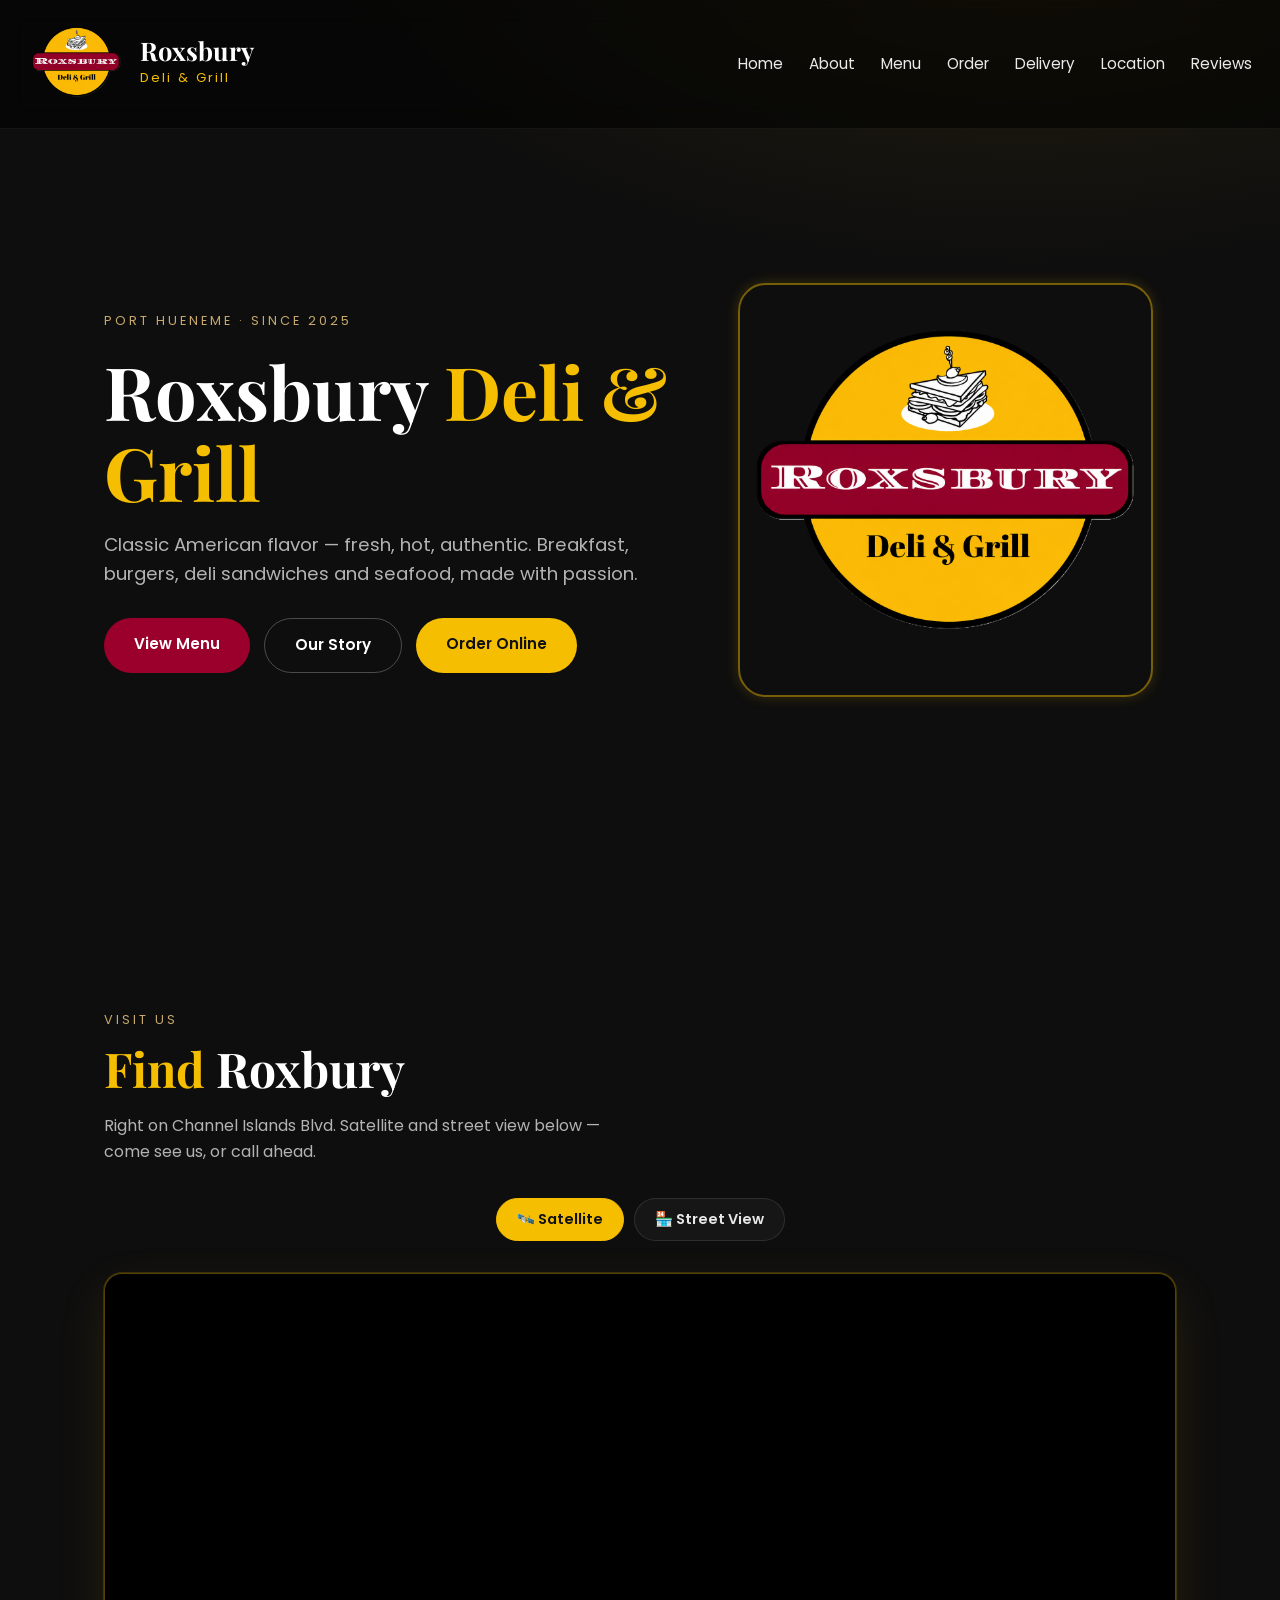
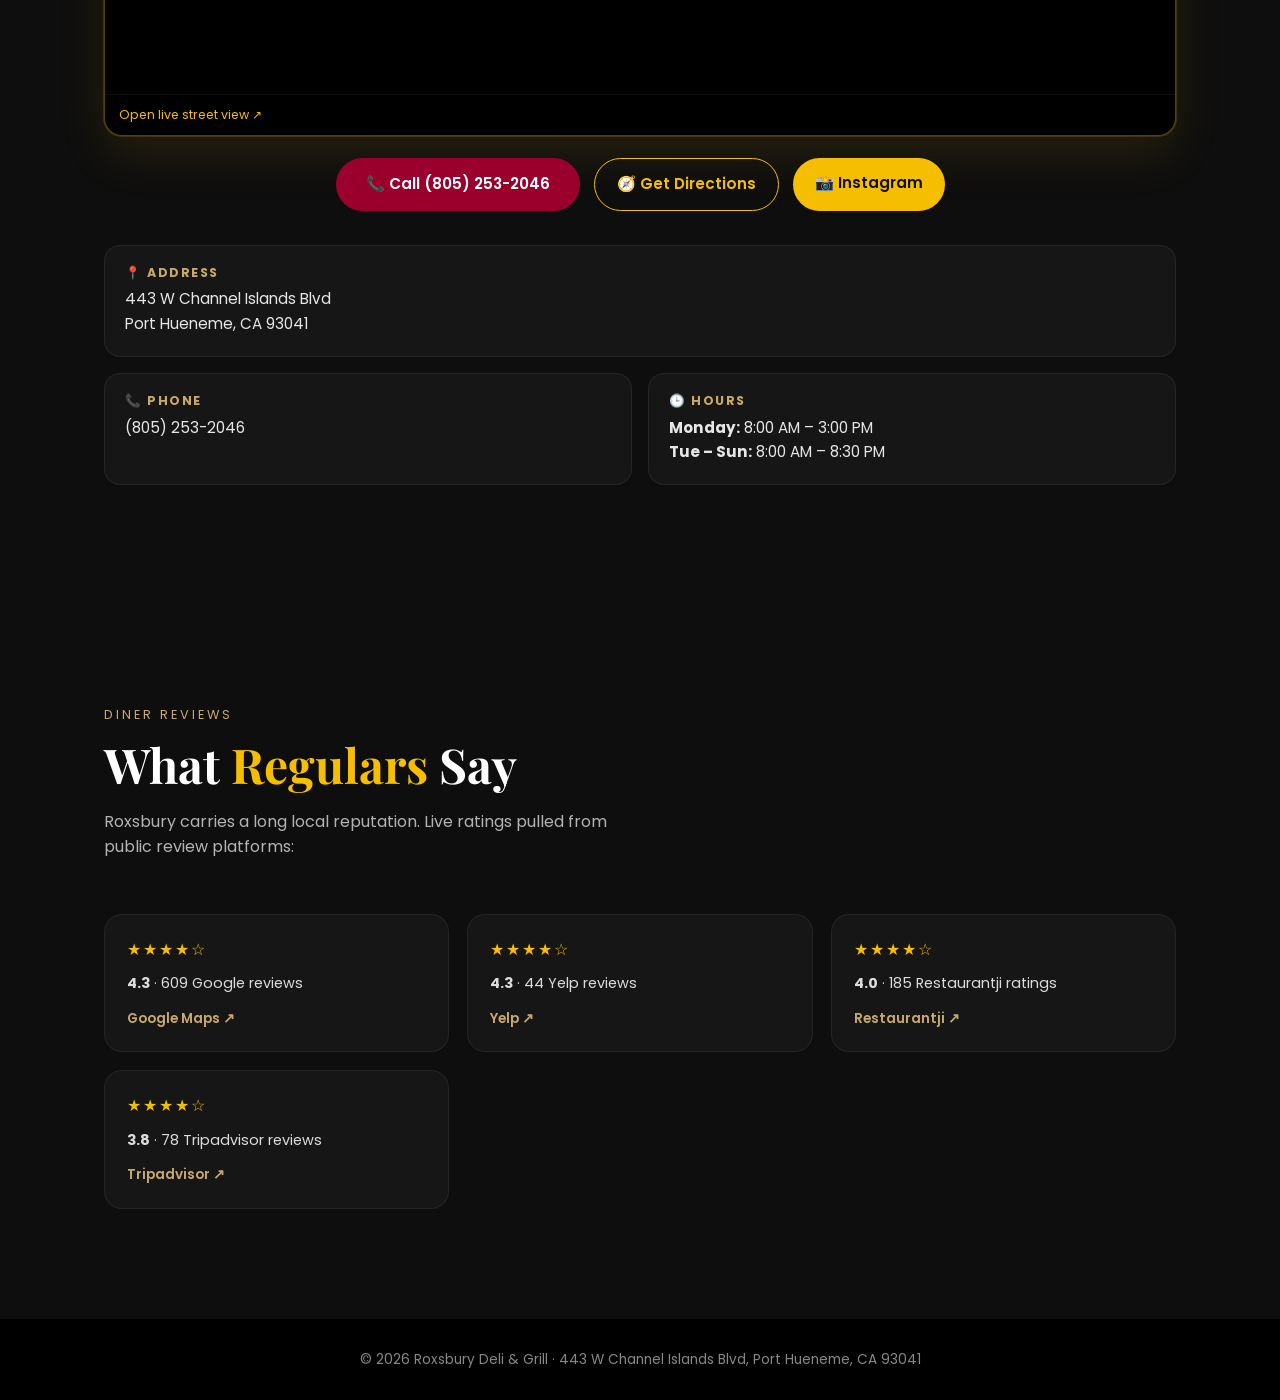
==== index.html @ 3b373cba "Add Delivery page (coming soon) + wire nav across site - delivery.html: coherent to site system (.rc" ====
<!DOCTYPE html>
<html lang="en">
<head>
<meta charset="UTF-8">
<meta name="viewport" content="width=device-width, initial-scale=1.0">
<meta name="format-detection" content="telephone=no">
<title>Roxsbury Deli &amp; Grill</title>
<link href="https://fonts.googleapis.com/css2?family=Playfair+Display:wght@600;700&family=Poppins:wght@300;400;500;600&display=swap" rel="stylesheet">
<link rel="stylesheet" href="assets/style.css">
<link rel="icon" href="assets/logo.png" type="image/png">
<style>
  /* HERO grid + content (page-specific; chrome lives in assets/style.css) */
  /* Home hero h1: brand name white, gold kept only as the .accent detail (About stays fully gold via shared sheet) */
  .topband.hero h1{color:var(--text);} /* brand name white; "Deli & Grill" stays gold via .accent */
  .hero .grid{display:grid;grid-template-columns:1.1fr .9fr;gap:48px;align-items:center;}
  .hero .eyebrow{display:inline-block;font-size:.8rem;letter-spacing:3px;text-transform:uppercase;
    color:var(--gold-soft);margin-bottom:18px;}
  .hero p.lead{margin-bottom:30px;}
  .hero .cta{display:flex;gap:14px;flex-wrap:wrap;}
  .btn{padding:14px 30px;border-radius:40px;font-weight:600;font-size:.95rem;transition:.3s;cursor:pointer;border:0;}
  .btn-primary{background:var(--wine);color:#fff;}
  .btn-primary:hover{background:var(--gold);color:#111;}
  .btn-ghost{background:transparent;color:#fff;border:1px solid rgba(255,255,255,.25);}
  .btn-ghost:hover{border-color:var(--gold);color:var(--gold);}
  .btn-order{background:var(--gold);color:#111;}
  .btn-order:hover{box-shadow:0 10px 26px rgba(245,190,0,.35);}
  .hero .photo{position:relative;display:flex;justify-content:center;align-items:center;min-height:360px;}
  .hero .photo img{width:90%;max-width:420px;height:auto;object-fit:contain;display:block;padding:0;background:transparent;}

  /* SECTION SHELL */
  section.block{padding:110px 0;}
  .sec-title{font-size:clamp(2rem,4vw,3rem);margin-bottom:18px;}

  /* ABOUT */
  #about{background:linear-gradient(180deg,#0e0e0e,#121212);}

  .reviews{display:grid;grid-template-columns:repeat(3,1fr);gap:18px;margin-top:54px;}
  .rcard{background:var(--panel);border:1px solid rgba(255,255,255,.06);border-radius:18px;padding:22px;}
  .rcard .stars{color:var(--gold);letter-spacing:2px;margin-bottom:10px;}
  .rcard p{font-size:.9rem;color:#dcdcdc;margin-bottom:12px;}
  .rcard h4{font-family:'Poppins';font-weight:600;font-size:.85rem;color:var(--gold-soft);}

  /* LOCATION */
  #location{background:#0e0e0e;}
  .maps{display:grid;grid-template-columns:1fr;gap:18px;margin:34px 0;}
  .map-box{border-radius:18px;overflow:hidden;border:1px solid rgba(255,255,255,.08);
    box-shadow:0 18px 44px rgba(0,0,0,.4);background:#000;}
  .map-box.map-hero{border:1px solid rgba(245,190,0,.35);box-shadow:0 0 0 1px rgba(245,190,0,.18),0 18px 50px rgba(245,190,0,.10);}
  .map-box iframe{width:100%;height:340px;border:0;display:block;}
  .map-hero iframe{height:420px;}
  .map-box .cap{font-size:.78rem;color:var(--muted);padding:10px 14px;border-top:1px solid rgba(255,255,255,.06);}
  .map-box .cap a{color:var(--gold);}
  .map-actions{display:flex;gap:14px;flex-wrap:wrap;justify-content:center;margin-top:4px;}
  .btn-dir{font-size:.95rem;font-weight:600;padding:13px 22px;border-radius:999px;
    transition:.22s;text-align:center;}
  .btn-dir{background:transparent;color:var(--gold);border:1px solid var(--gold);}
  .btn-dir:hover{background:rgba(245,190,0,.12);}
  .btn-ig{background:var(--gold);color:#111;border-radius:999px;padding:13px 22px;font-size:.95rem;font-weight:600;transition:.22s;}
  .btn-ig:hover{box-shadow:0 10px 26px rgba(245,190,0,.35);}
  .map-toggle{display:flex;gap:10px;justify-content:center;margin-bottom:14px;}
  .map-tab{font:600 .9rem 'Poppins',sans-serif;padding:10px 20px;border-radius:999px;cursor:pointer;
    background:var(--panel);color:#e8e8e8;border:1px solid rgba(255,255,255,.1);transition:.22s;}
  .map-tab:hover{border-color:var(--gold);color:var(--gold);}
  .map-tab.active{background:var(--gold);color:#111;border-color:var(--gold);}
  .map-box img{width:100%;height:420px;object-fit:cover;display:block;}
  /* HERO LOGO — bob (container) + spin + nav-style box & pulsing glow (blended, no card) */
  .hero .photo{position:relative;perspective:700px;animation:heroFloat 3.4s ease-in-out infinite;}
  @keyframes heroFloat{
    0%,100%{transform:translateY(0);}
    50%    {transform:translateY(-12px);}
  }
  .hero-logo{position:relative;z-index:1;transform-style:preserve-3d;
    border:2px solid rgba(245,190,0,.45);border-radius:28px;
    box-shadow:0 0 14px rgba(245,190,0,.18);
    animation:heroSpin 9s linear infinite, logoPulse 3.2s ease-in-out infinite;}
  @keyframes heroSpin{
    from{transform:rotateY(0deg);}
    to  {transform:rotateY(360deg);}
  }
  .info{display:grid;grid-template-columns:1fr 1fr;gap:16px;margin-top:8px;}
  .info-address{grid-column:1 / -1;}
  .ibox{background:var(--panel);border:1px solid rgba(255,255,255,.07);border-radius:16px;padding:20px;}
  .ibox h3{font-family:'Poppins';font-size:.78rem;letter-spacing:1.5px;text-transform:uppercase;
    color:var(--gold-soft);margin-bottom:8px;}
  .ibox p{color:#e6e6e6;font-size:.95rem;}
  .ibox a{color:var(--text);}  /* phone + Instagram white per brand theme */

  @media(max-width:880px){
    .hero .grid{grid-template-columns:1fr;gap:30px;}
    .hero .photo img{height:320px;}
    .maps,.info,.reviews{grid-template-columns:1fr;}
    section.block{padding:80px 0;}
  }
</style>
</head>
<body>

<!-- NAV -->
<nav class="nav">
  <a class="brand" href="index.html">
    <img src="assets/logo.png" alt="Roxsbury logo">
    <span><b>Roxsbury</b><span>Deli &amp; Grill</span></span>
  </a>
  <button class="nav-toggle" aria-label="Menu" aria-expanded="false">☰</button>
  <div class="links">
    <a href="index.html" class="active">Home</a>
    <a href="about.html">About</a>
    <a href="menu.html">Menu</a>
    <a href="order.html">Order</a>
    <a href="delivery.html">Delivery</a>
    <a href="index.html#location">Location</a>
    <a href="index.html#reviews">Reviews</a>
  </div>
</nav>

<!-- HOME / HERO -->
<section class="topband hero" id="home">
  <div class="wrap grid">
    <div class="reveal">
      <span class="eyebrow">Port Hueneme · Since 2025</span>
      <h1>Roxsbury <span class="accent">Deli &amp; Grill</span></h1>
      <p class="lead">Classic American flavor — fresh, hot, authentic. Breakfast, burgers, deli sandwiches and seafood, made with passion.</p>
      <div class="cta">
        <a class="btn btn-primary" href="menu.html">View Menu</a>
        <a class="btn btn-ghost" href="about.html">Our Story</a>
        <a class="btn btn-order" href="order.html">Order Online</a>
      </div>
    </div>
    <div class="photo reveal">
      <img class="hero-logo" src="assets/logo.png" alt="Roxsbury logo">
    </div>
  </div>
</section>

<!-- LOCATION -->
<section class="block" id="location">
  <div class="wrap">
    <div class="reveal">
      <div class="kicker">Visit Us</div>
      <h2 class="sec-title"><span class="accent">Find</span> Roxbury</h2>
      <p style="color:var(--muted);max-width:54ch;">Right on Channel Islands Blvd. Satellite and street view below — come see us, or call ahead.</p>
    </div>

    <div class="maps reveal">
      <div class="map-toggle">
        <button class="map-tab active" data-view="sat" type="button">🛰️ Satellite</button>
        <button class="map-tab" data-view="st" type="button">🏪 Street View</button>
      </div>
      <div class="map-box map-hero">
        <iframe id="mapFrame" title="Roxsbury location — satellite view"
          src="https://maps.google.com/maps?q=443%20W%20Channel%20Islands%20Blvd%2C%20Port%20Hueneme%2C%20CA%2093041&t=k&z=16&output=embed"
          loading="lazy" referrerpolicy="no-referrer-when-downgrade"></iframe>
        <img id="mapStreet" src="assets/streetview.jpg" alt="Roxbury Deli storefront — Google Street View" style="display:none;">
        <div class="cap"><a href="https://www.google.com/maps/@34.1760181,-119.2098328,3a,66.3y,6.88h,82.27t/data=!3m7!1e1!3m5!1sWSiYmgfp5k72YLhdcM47fA!2e0!6shttps:%2F%2Fstreetviewpixels-pa.googleapis.com%2Fv1%2Fthumbnail%3Fcb_client%3Dmaps_sv.tactile%26w%3D900%26h%3D600%26pitch%3D7.729092247313957%26panoid%3DWSiYmgfp5k72YLhdcM47fA%26yaw%3D6.88351299287328!7i16384!8i8192?entry=ttu&g_ep=EgoyMDI2MDcxNS4wIKXMDSoASAFQAw%3D%3D" target="_blank" rel="noopener">Open live street view ↗</a></div>
      </div>
      <div class="map-actions">
        <a class="btn btn-primary" href="tel:+18052532046">📞 Call (805) 253-2046</a>
        <a class="btn-dir" href="https://www.google.com/maps/dir/?api=1&destination=443+W+Channel+Islands+Blvd+Port+Hueneme+CA+93041" target="_blank" rel="noopener">🧭 Get Directions</a>
        <a class="btn-ig" href="https://www.instagram.com/roxsburydeli_/" target="_blank" rel="noopener">📸 Instagram</a>
      </div>
    </div>

    <div class="info reveal">
      <div class="ibox info-address">
        <h3>📍 Address</h3>
        <p>443 W Channel Islands Blvd<br>Port Hueneme, CA 93041</p>
      </div>
      <div class="ibox">
        <h3>📞 Phone</h3>
        <p>(805) 253-2046</p>
      </div>
      <div class="ibox">
        <h3>🕒 Hours</h3>
        <p><strong>Monday:</strong> 8:00 AM – 3:00 PM<br>
           <strong>Tue – Sun:</strong> 8:00 AM – 8:30 PM</p>
      </div>
    </div>
  </div>
</section>

<!-- REVIEWS (real public ratings — no invented quotes) -->
<section class="block" id="reviews">
  <div class="wrap reveal">
    <div class="kicker">Diner Reviews</div>
    <h2 class="sec-title">What <span class="accent">Regulars</span> Say</h2>
    <p style="color:var(--muted);max-width:54ch;margin-bottom:8px;">Roxsbury carries a long local reputation. Live ratings pulled from public review platforms:</p>
    <div class="reviews">
      <div class="rcard">
        <div class="stars">★★★★☆</div>
        <p><b>4.3</b> · 609 Google reviews</p>
        <h4><a href="https://share.google/xwkmklz6P82yNXEMx" target="_blank" rel="noopener">Google Maps ↗</a></h4>
      </div>
      <div class="rcard">
        <div class="stars">★★★★☆</div>
        <p><b>4.3</b> · 44 Yelp reviews</p>
        <h4><a href="https://www.yelp.com/biz/roxsbury-deli-port-hueneme-3" target="_blank" rel="noopener">Yelp ↗</a></h4>
      </div>
      <div class="rcard">
        <div class="stars">★★★★☆</div>
        <p><b>4.0</b> · 185 Restaurantji ratings</p>
        <h4><a href="https://www.restaurantji.com/ca/port-hueneme/roxsbury-deli-and-grill-/" target="_blank" rel="noopener">Restaurantji ↗</a></h4>
      </div>
      <div class="rcard">
        <div class="stars">★★★★☆</div>
        <p><b>3.8</b> · 78 Tripadvisor reviews</p>
        <h4><a href="https://www.tripadvisor.com/Restaurant_Review-g32915-d540392-Reviews-Roxsbury_Deli_Grill-Port_Hueneme_California.html" target="_blank" rel="noopener">Tripadvisor ↗</a></h4>
      </div>
    </div>
  </div>
</section>

<footer>© 2026 Roxsbury Deli &amp; Grill · 443 W Channel Islands Blvd, Port Hueneme, CA 93041</footer>

<script>
  // Scroll reveal (with safety net: reveal all after 1.2s regardless)
  const io = new IntersectionObserver((entries)=>{
    entries.forEach(e=>{ if(e.isIntersecting) e.target.classList.add('in'); });
  },{threshold:.15});
  document.querySelectorAll('.reveal').forEach(el=>io.observe(el));
  setTimeout(()=>document.querySelectorAll('.reveal').forEach(el=>el.classList.add('in')), 1200);

  // Active nav link on scroll
  const sections = ['home','about','location','reviews'].map(id=>document.getElementById(id));
  const navLinks = document.querySelectorAll('.nav .links a:not([href="menu.html"])');
  window.addEventListener('scroll',()=>{
    let cur='home';
    sections.forEach(s=>{ if(s && s.getBoundingClientRect().top <= 120) cur=s.id; });
    navLinks.forEach(a=>a.classList.toggle('active', a.getAttribute('href')==='#'+cur));
  });

  // Mobile hamburger
  const navToggle = document.querySelector('.nav-toggle');
  const navMenu = document.querySelector('.nav .links');
  if (navToggle && navMenu){
    navToggle.addEventListener('click', () => {
      const open = navMenu.classList.toggle('open');
      navToggle.setAttribute('aria-expanded', open ? 'true' : 'false');
    });
    navMenu.querySelectorAll('a').forEach(a => a.addEventListener('click', () => {
      navMenu.classList.remove('open');
      navToggle.setAttribute('aria-expanded', 'false');
    }));
  }

  // Location map toggle: satellite embed <-> self-hosted street view
  const mapTabs = document.querySelectorAll('.map-tab');
  const mapFrame = document.getElementById('mapFrame');
  const mapStreet = document.getElementById('mapStreet');
  mapTabs.forEach(t => t.addEventListener('click', () => {
    const sat = t.dataset.view === 'sat';
    mapTabs.forEach(x => x.classList.toggle('active', x === t));
    mapFrame.style.display = sat ? 'block' : 'none';
    mapStreet.style.display = sat ? 'none' : 'block';
  }));
</script>
<script src="assets/protect.js"></script>
</body>
</html>
---- assets/style.css ----
:root{
  --bg:#0e0e0e; --panel:#161616; --panel-2:#1d1d1d;
  --gold:#F5BE00; --gold-soft:#c8a96b; --wine:#9B002D;
  --text:#ffffff; --muted:#b3b3b3;
  --nav-h:140px; /* fixed nav height (~129px) + breathing room; single source of truth for all offsets */
}
*{margin:0;padding:0;box-sizing:border-box;}
html{scroll-behavior:smooth;scroll-padding-top:var(--nav-h);}
body{font-family:'Poppins',sans-serif;background:var(--bg);color:var(--text);line-height:1.6;overflow-x:hidden;}
h1,h2,h3{font-family:'Playfair Display',serif;line-height:1.1;}
a{color:inherit;text-decoration:none;}
.wrap{max-width:1120px;margin:0 auto;padding:0 24px;}
.accent{color:var(--gold);}
.kicker{font-size:.8rem;letter-spacing:3px;text-transform:uppercase;color:var(--gold-soft);margin-bottom:12px;}

/* NAV — identical on every page */
.nav{position:fixed;top:0;left:0;width:100%;z-index:1000;display:flex;justify-content:space-between;
  align-items:center;padding:16px 28px;background:rgba(0,0,0,.55);-webkit-backdrop-filter:blur(12px);backdrop-filter:blur(12px);
  border-bottom:1px solid rgba(255,255,255,.06);}
.nav .brand{display:flex;align-items:center;gap:16px;}
.nav .brand img{width:96px;height:96px;border-radius:14px;object-fit:cover;}
/* LOGO — idle gold pulse-glow (nav only; restored per your call) */
@keyframes logoPulse{
  0%,100%{box-shadow:0 0 0 0 rgba(245,190,0,0),0 0 14px rgba(245,190,0,.18);}
  50%    {box-shadow:0 0 0 4px rgba(245,190,0,.10),0 0 26px rgba(245,190,0,.38);}
}
.nav .brand img{animation:logoPulse 3.2s ease-in-out infinite;}
.nav .brand b{font-family:'Playfair Display',serif;font-size:1.6rem;display:block;line-height:1;color:var(--text);}
.nav .brand span span{font-size:.82rem;letter-spacing:2px;color:var(--gold);}
.nav .links{display:flex;gap:26px;}
.nav .links a{font-size:.95rem;color:#eaeaea;transition:.25s;position:relative;}
.nav .links a:hover,.nav .links a.active{color:var(--gold);}
.nav .links a::after{content:"";position:absolute;left:0;bottom:-6px;height:2px;width:0;background:var(--gold);transition:.25s;}
.nav .links a.active::after,.nav .links a:hover::after{width:100%;}
.nav-toggle{display:none;}

/* touch fix: kill draggable ghost, tap flash, iOS auto-number-link, sticky hover */
.btn,.btn-primary,.btn-order,.btn-dir,.btn-ig,.nav .links a,.nav-toggle,a,img{
  -webkit-user-drag:none; user-drag:none;
  -webkit-tap-highlight-color:transparent;
  -webkit-touch-callout:none; user-select:none;
  touch-action:manipulation;
}
[x-apple-data-detectors]{color:inherit!important;text-decoration:none!important;}
@media (hover:hover){
  .btn-primary:hover,.btn-order:hover,.btn-dir:hover,.btn-ig:hover{
    transform:translateY(-2px);
  }
}

/* TOP BAND — shared so Home & About tops match exactly */
.topband{min-height:100vh;display:flex;align-items:center;padding:var(--nav-h) 0 60px;
  background:radial-gradient(1200px 600px at 80% -10%,rgba(245,190,0,.10),transparent 60%);}
.topband.centered{justify-content:center;text-align:center;}
.topband h1{font-size:clamp(2.6rem,6vw,4.6rem);margin-bottom:18px;color:var(--gold);}
.topband .lead{color:var(--muted);font-size:1.15rem;max-width:54ch;margin:0 auto;}

/* REVEAL — single shared definition (replaces per-page duplicates) */
.reveal{opacity:0;transform:translateY(30px);transition:.8s ease;}
.reveal.in{opacity:1;transform:none;}

footer{text-align:center;padding:30px;background:#000;color:#888;font-size:.85rem;}

@media(max-width:880px){
  :root{--nav-h:96px;}             /* mobile nav single row now (pills removed) */
  .topband{min-height:auto;}
  .wrap{max-width:100%;}
  .nav{padding:10px 18px;}
  .nav .brand img{width:64px;height:64px;}

  /* hamburger nav — links collapse into a dropdown, no overflow */
  .nav-toggle{display:block;background:none;border:0;padding:0;margin:0;color:var(--gold);
    font-size:1.9rem;line-height:1;cursor:pointer;}
  .nav .links{position:absolute;top:100%;left:0;right:0;flex-direction:column;gap:0;
    background:rgba(0,0,0,.94);-webkit-backdrop-filter:blur(12px);backdrop-filter:blur(12px);
    max-height:0;overflow:hidden;transition:max-height .3s ease;padding:0 28px;}
  .nav .links.open{max-height:340px;padding:14px 28px 20px;}
  .nav .links a{width:100%;padding:13px 0;border-bottom:1px solid rgba(255,255,255,.07);}
  .nav .links a::after{display:none;}  /* no underline in dropdown */

  .nav{flex-wrap:wrap;}
  .nav-toggle{margin-left:auto;}
}
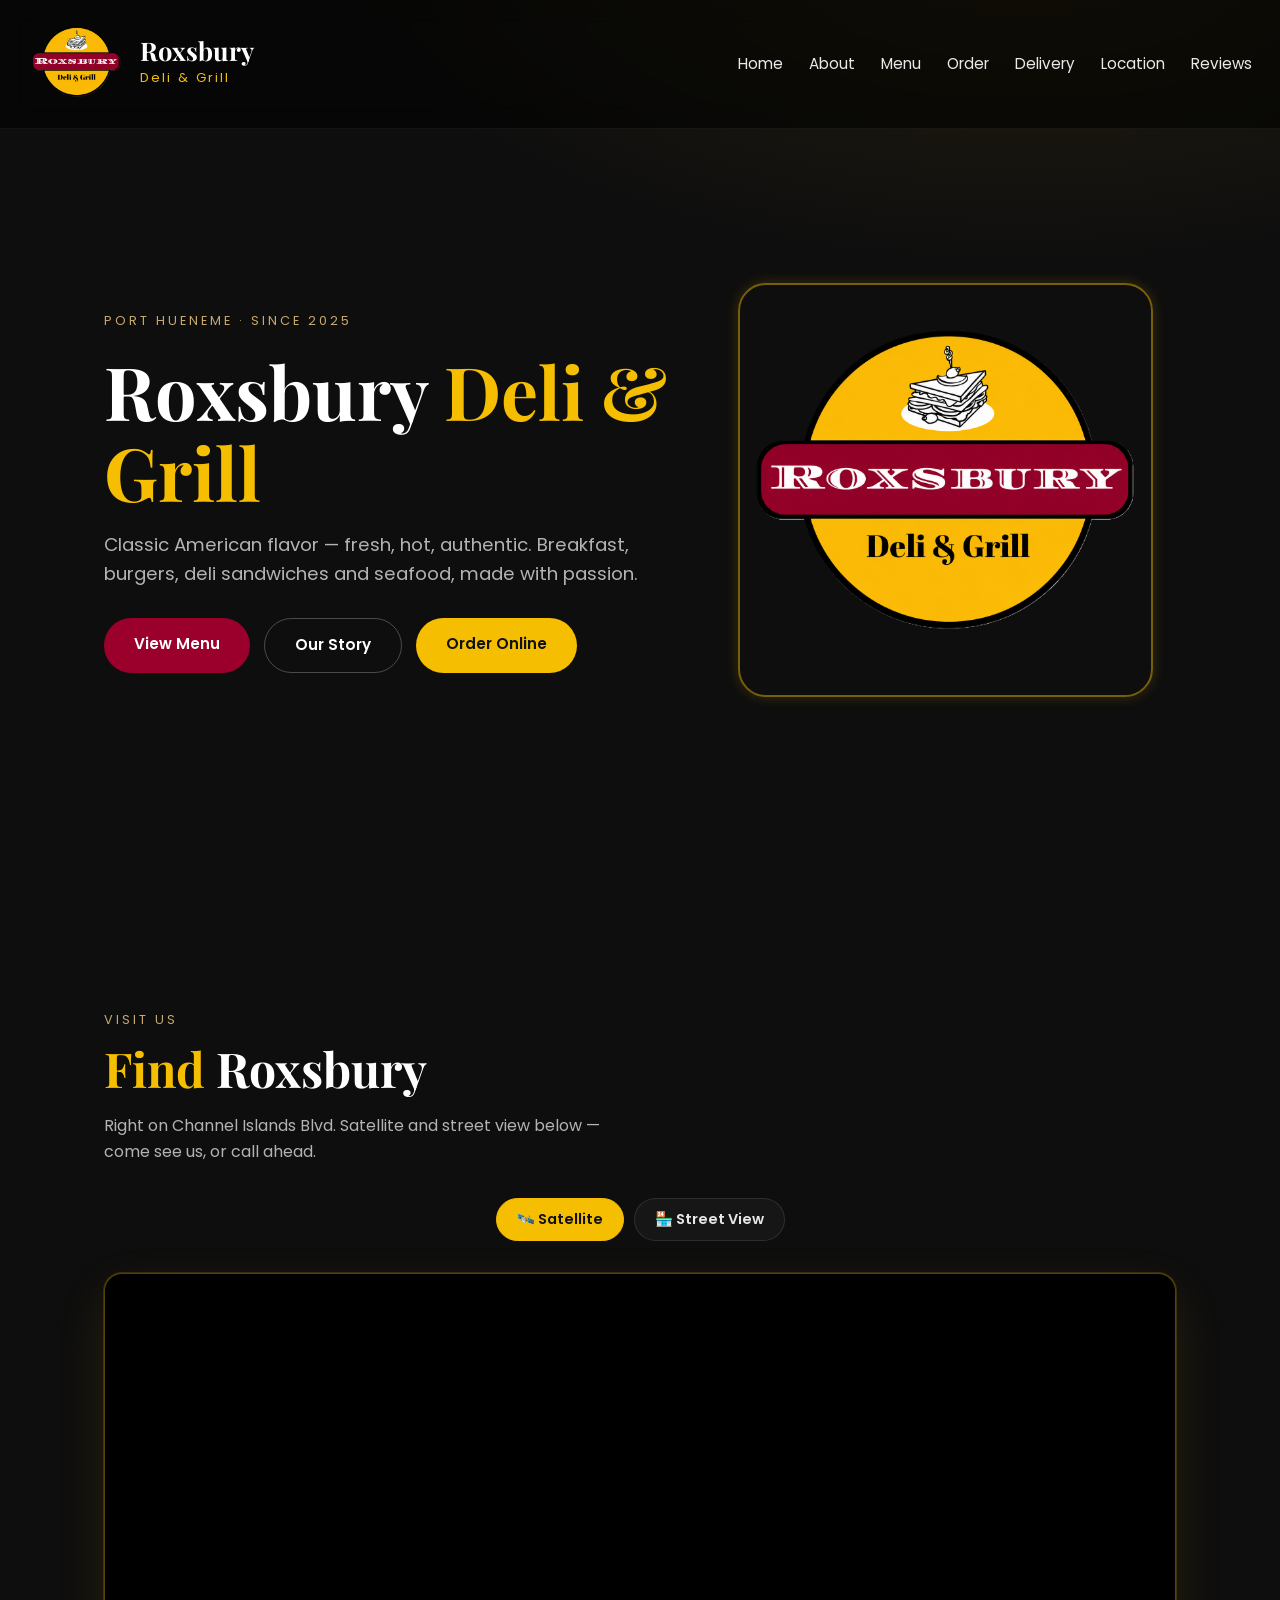
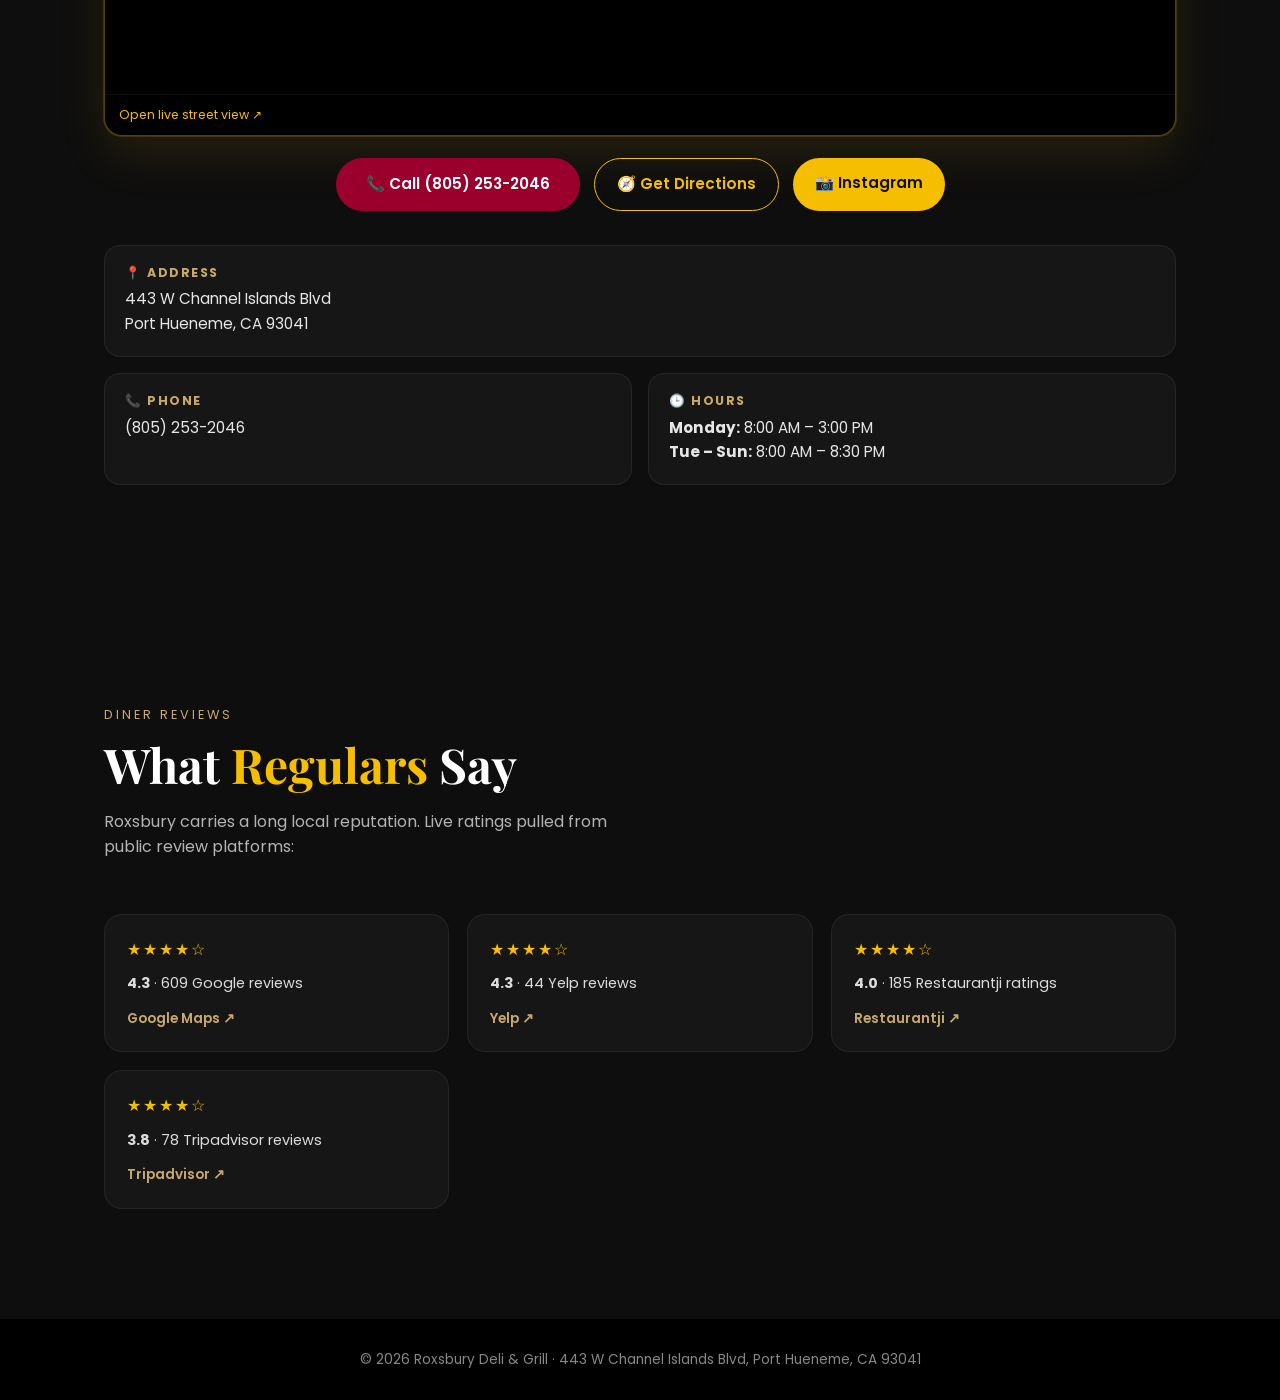
==== commit 4a9b7d78: "Fix 'Roxbury' typos (->Roxsbury) in index.html + hamburger scroll (max-height:80vh, overflow-y:auto)" ====
--- a/index.html
+++ b/index.html
@@ -137,7 +137,7 @@
   <div class="wrap">
     <div class="reveal">
       <div class="kicker">Visit Us</div>
-      <h2 class="sec-title"><span class="accent">Find</span> Roxbury</h2>
+      <h2 class="sec-title"><span class="accent">Find</span> Roxsbury</h2>
       <p style="color:var(--muted);max-width:54ch;">Right on Channel Islands Blvd. Satellite and street view below — come see us, or call ahead.</p>
     </div>
 
@@ -150,7 +150,7 @@
         <iframe id="mapFrame" title="Roxsbury location — satellite view"
           src="https://maps.google.com/maps?q=443%20W%20Channel%20Islands%20Blvd%2C%20Port%20Hueneme%2C%20CA%2093041&t=k&z=16&output=embed"
           loading="lazy" referrerpolicy="no-referrer-when-downgrade"></iframe>
-        <img id="mapStreet" src="assets/streetview.jpg" alt="Roxbury Deli storefront — Google Street View" style="display:none;">
+        <img id="mapStreet" src="assets/streetview.jpg" alt="Roxsbury Deli storefront — Google Street View" style="display:none;">
         <div class="cap"><a href="https://www.google.com/maps/@34.1760181,-119.2098328,3a,66.3y,6.88h,82.27t/data=!3m7!1e1!3m5!1sWSiYmgfp5k72YLhdcM47fA!2e0!6shttps:%2F%2Fstreetviewpixels-pa.googleapis.com%2Fv1%2Fthumbnail%3Fcb_client%3Dmaps_sv.tactile%26w%3D900%26h%3D600%26pitch%3D7.729092247313957%26panoid%3DWSiYmgfp5k72YLhdcM47fA%26yaw%3D6.88351299287328!7i16384!8i8192?entry=ttu&g_ep=EgoyMDI2MDcxNS4wIKXMDSoASAFQAw%3D%3D" target="_blank" rel="noopener">Open live street view ↗</a></div>
       </div>
       <div class="map-actions">
--- a/assets/style.css
+++ b/assets/style.css
@@ -74,7 +74,7 @@
   .nav .links{position:absolute;top:100%;left:0;right:0;flex-direction:column;gap:0;
     background:rgba(0,0,0,.94);-webkit-backdrop-filter:blur(12px);backdrop-filter:blur(12px);
     max-height:0;overflow:hidden;transition:max-height .3s ease;padding:0 28px;}
-  .nav .links.open{max-height:340px;padding:14px 28px 20px;}
+  .nav .links.open{max-height:80vh;overflow-y:auto;padding:14px 28px 20px;}
   .nav .links a{width:100%;padding:13px 0;border-bottom:1px solid rgba(255,255,255,.07);}
   .nav .links a::after{display:none;}  /* no underline in dropdown */
 
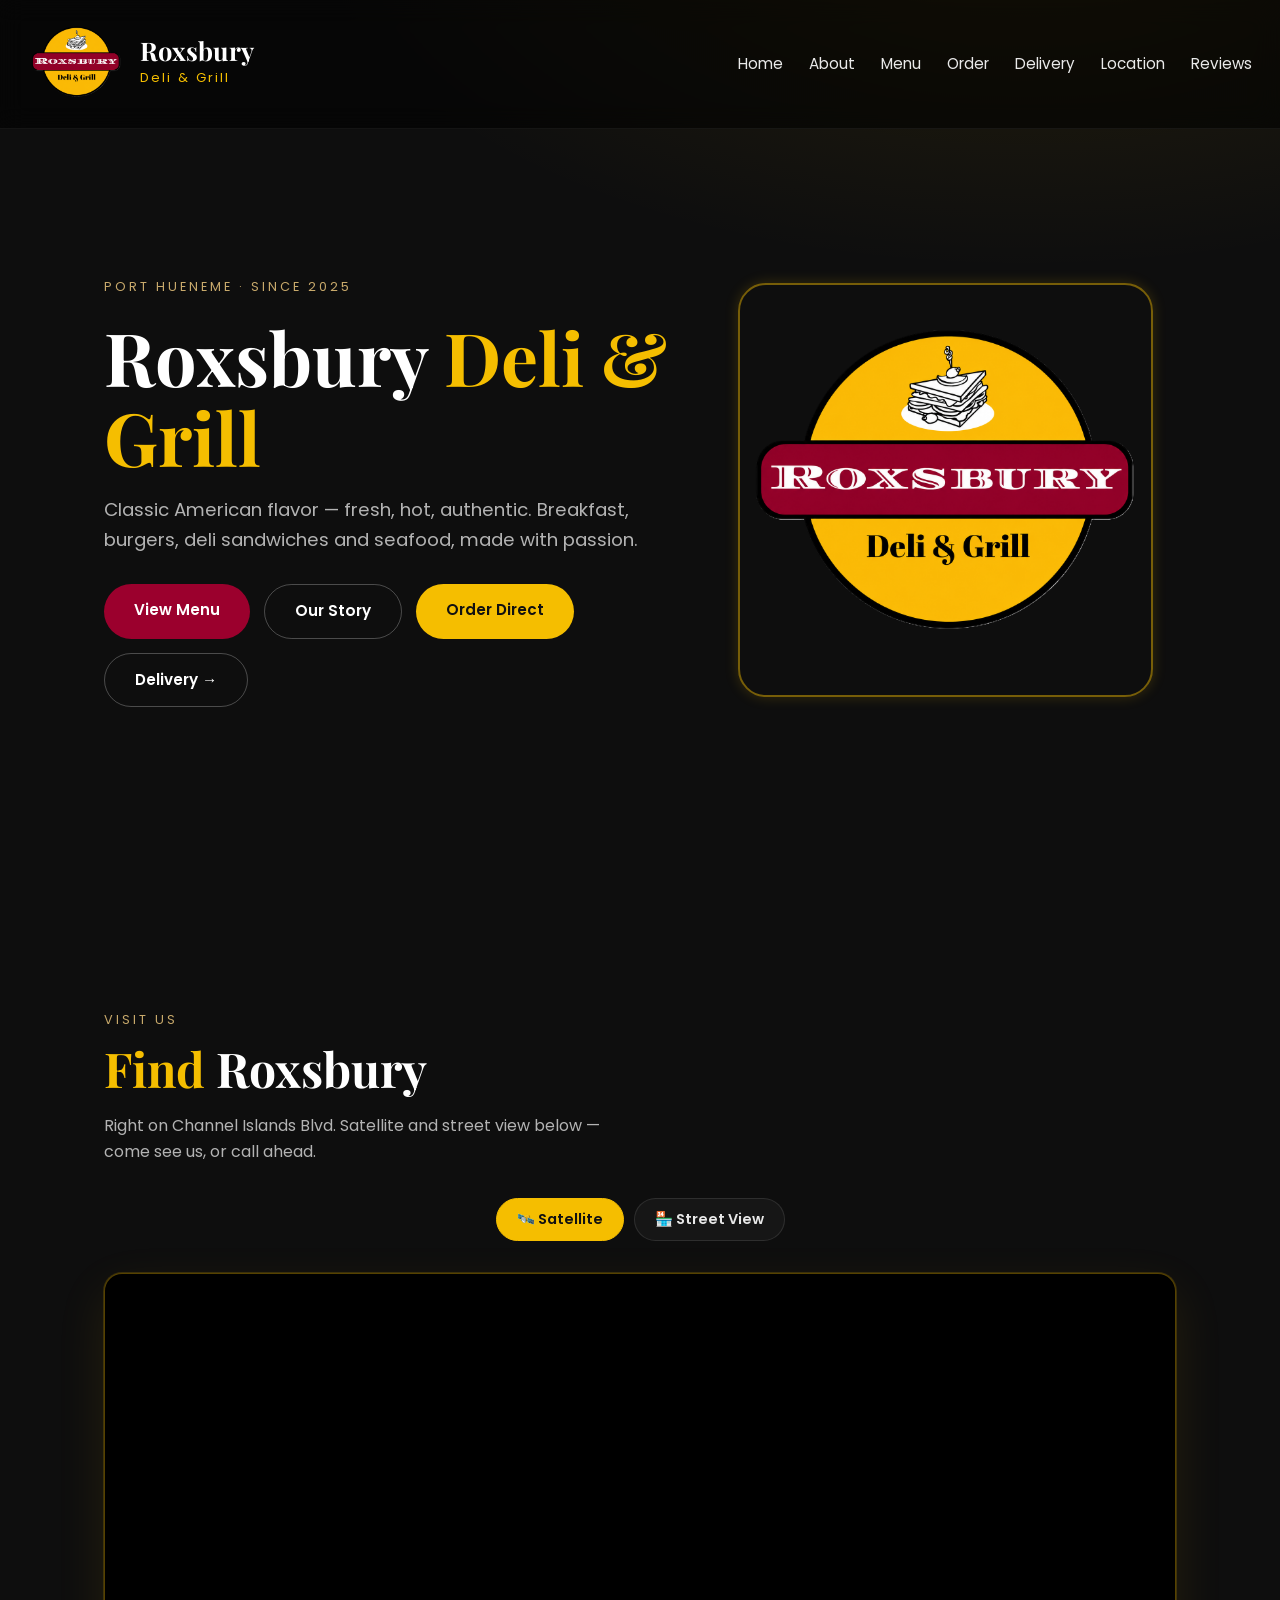
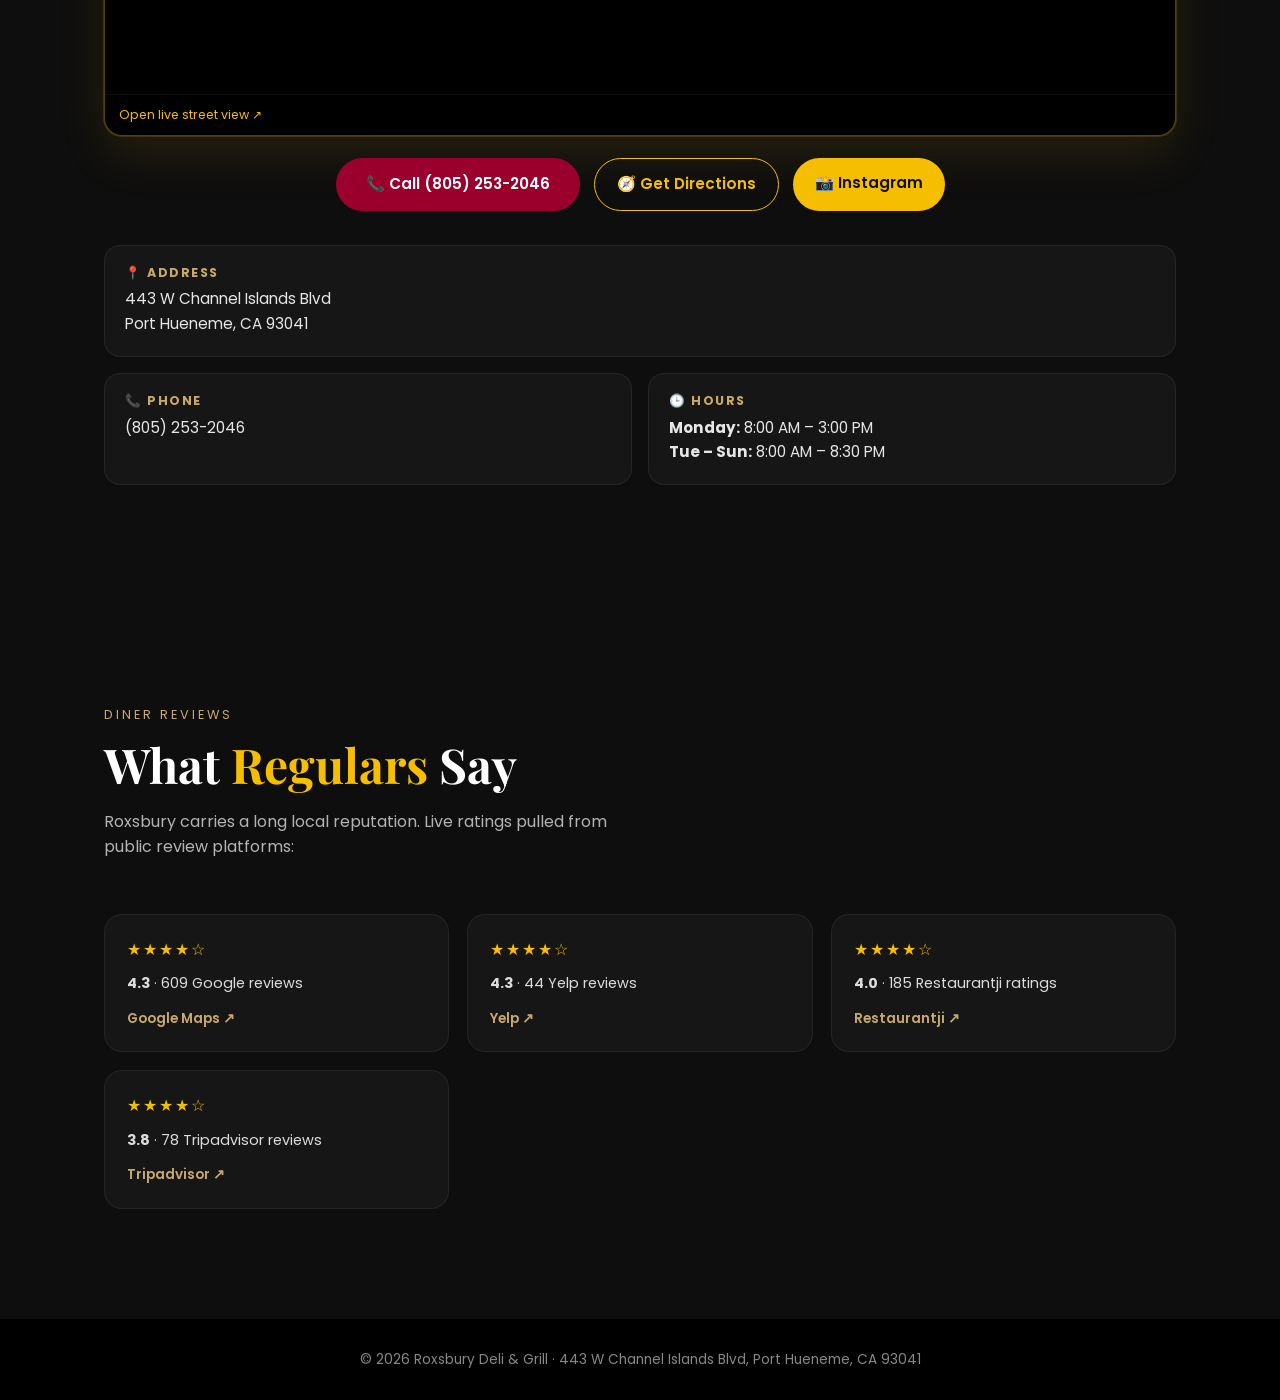
==== commit c75a4b5d: "Home hero: rename 'Order Online'->'Order Direct', add 'Delivery →' button to delivery.html" ====
--- a/index.html
+++ b/index.html
@@ -123,7 +123,8 @@
       <div class="cta">
         <a class="btn btn-primary" href="menu.html">View Menu</a>
         <a class="btn btn-ghost" href="about.html">Our Story</a>
-        <a class="btn btn-order" href="order.html">Order Online</a>
+        <a class="btn btn-order" href="order.html">Order Direct</a>
+        <a class="btn btn-ghost" href="delivery.html">Delivery →</a>
       </div>
     </div>
     <div class="photo reveal">
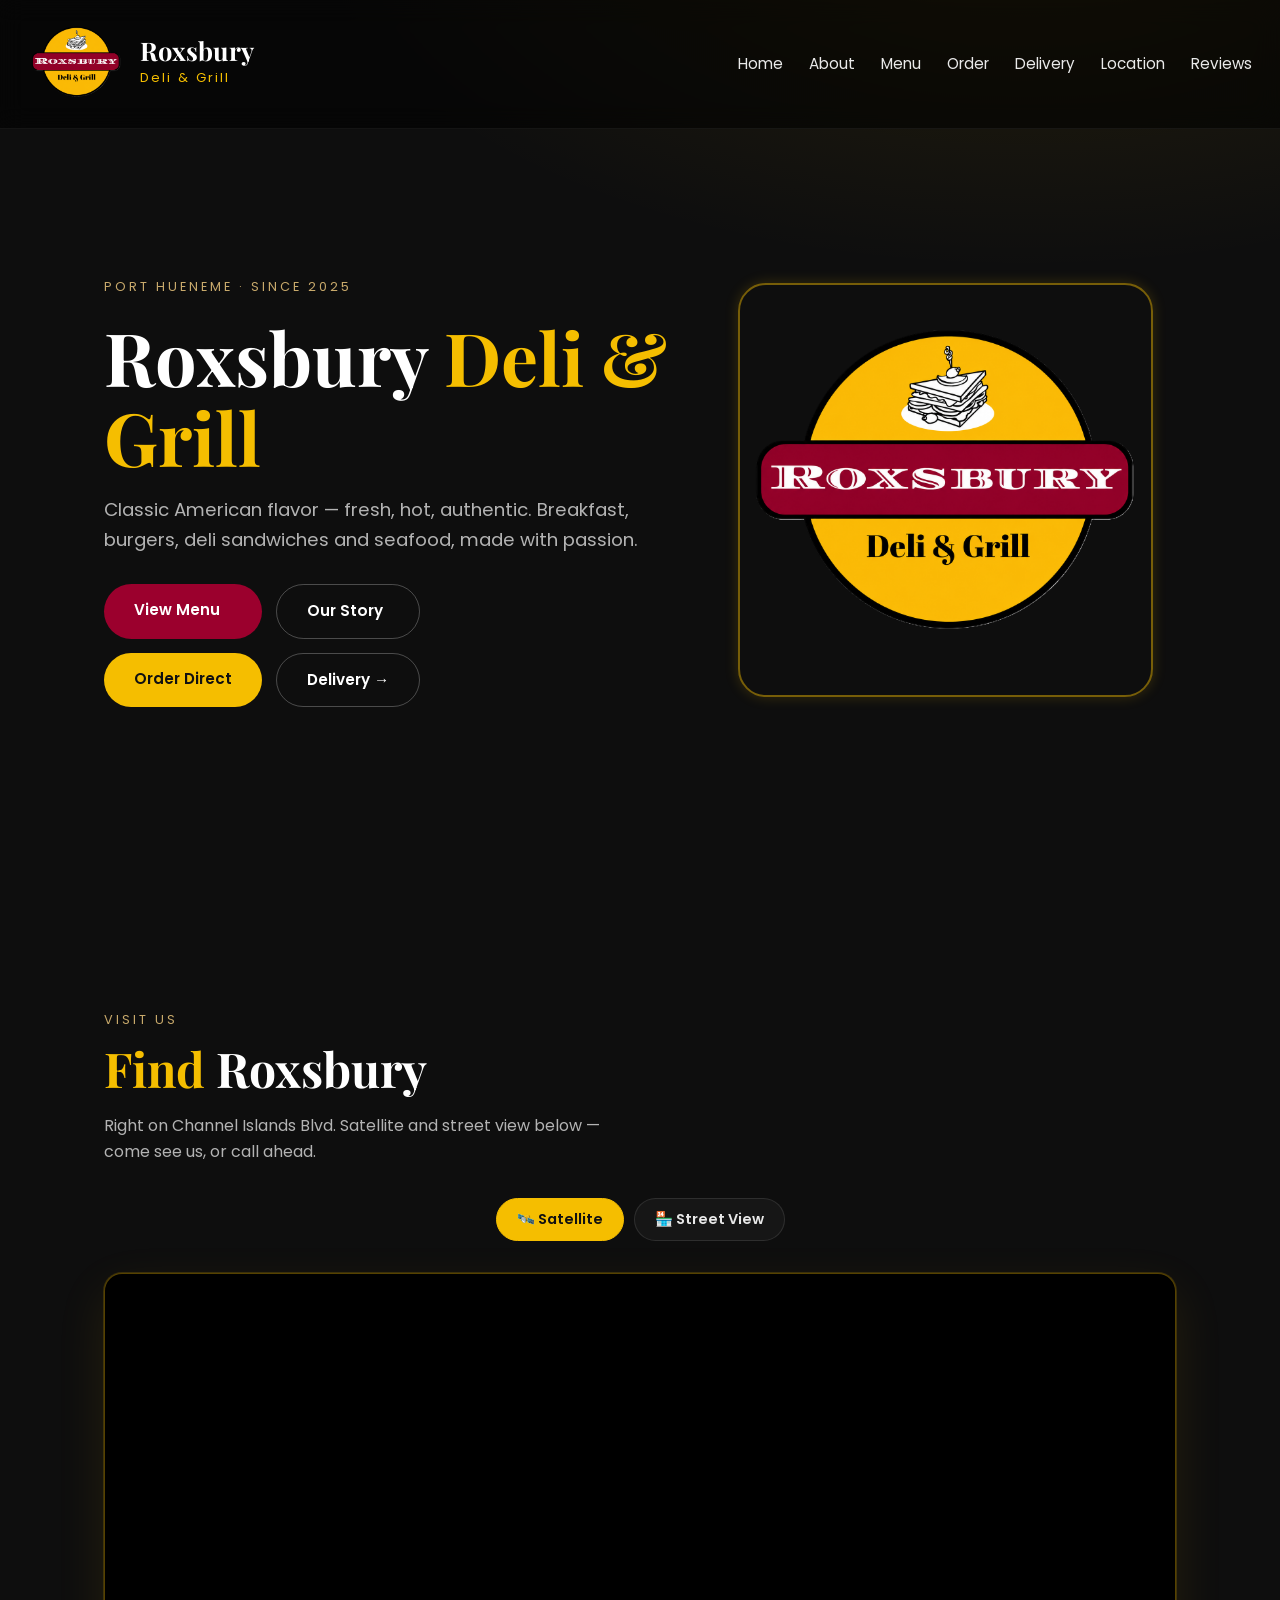
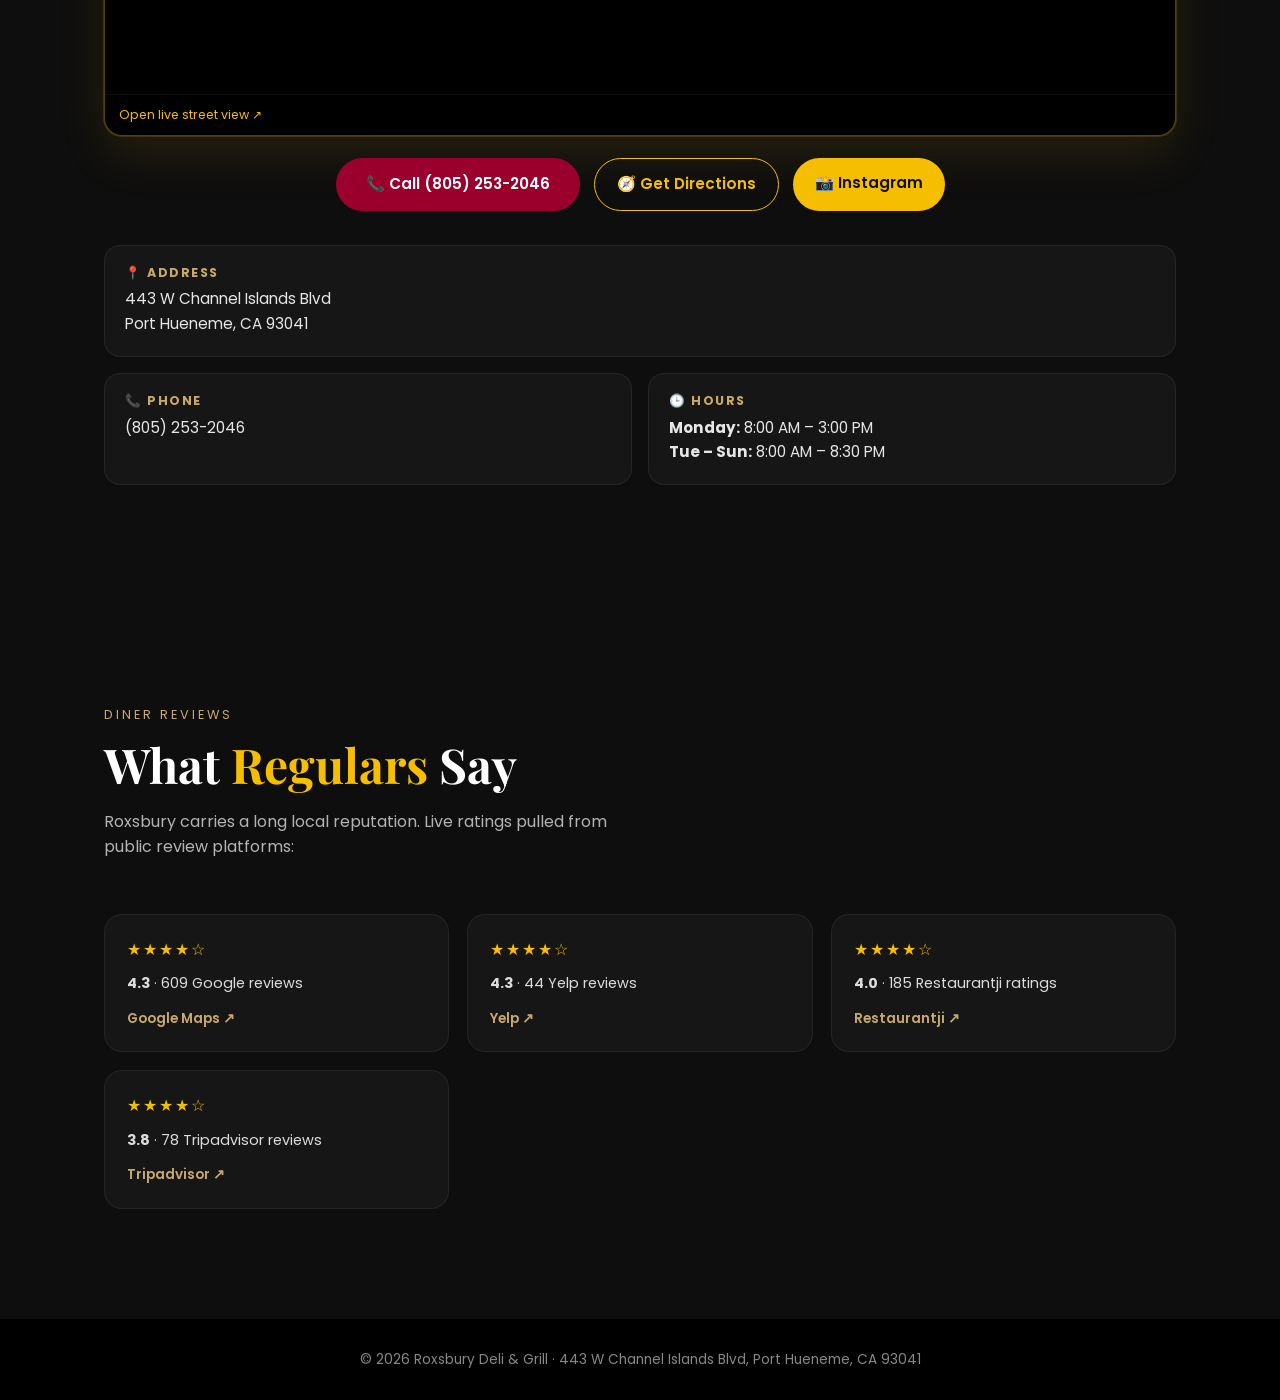
==== commit 5c2e17ce: "Fix home hero CTA: 2x2 grid on desktop (was 3+1 flex-wrap override in page <style>)" ====
--- a/index.html
+++ b/index.html
@@ -16,7 +16,7 @@
   .hero .eyebrow{display:inline-block;font-size:.8rem;letter-spacing:3px;text-transform:uppercase;
     color:var(--gold-soft);margin-bottom:18px;}
   .hero p.lead{margin-bottom:30px;}
-  .hero .cta{display:flex;gap:14px;flex-wrap:wrap;}
+  .hero .cta{display:grid;grid-template-columns:repeat(2,max-content);gap:14px;justify-content:start;}
   .btn{padding:14px 30px;border-radius:40px;font-weight:600;font-size:.95rem;transition:.3s;cursor:pointer;border:0;}
   .btn-primary{background:var(--wine);color:#fff;}
   .btn-primary:hover{background:var(--gold);color:#111;}
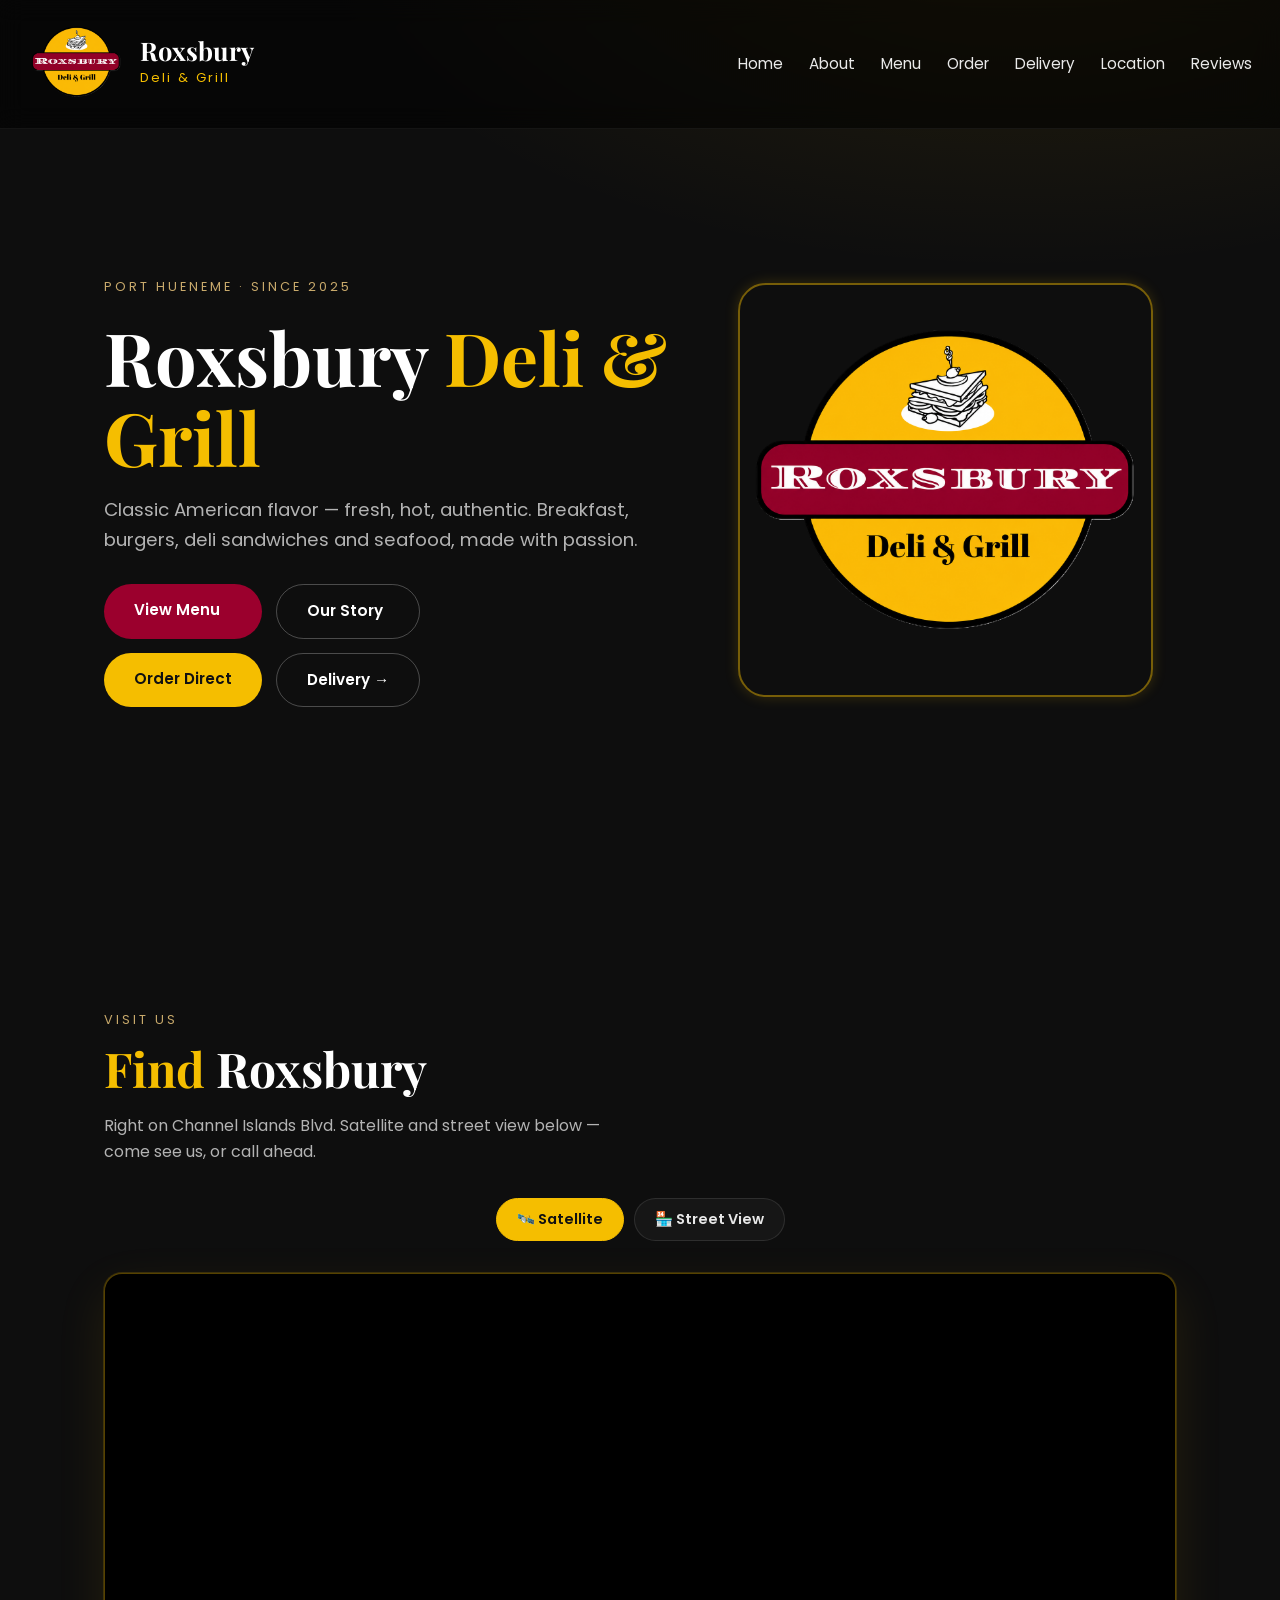
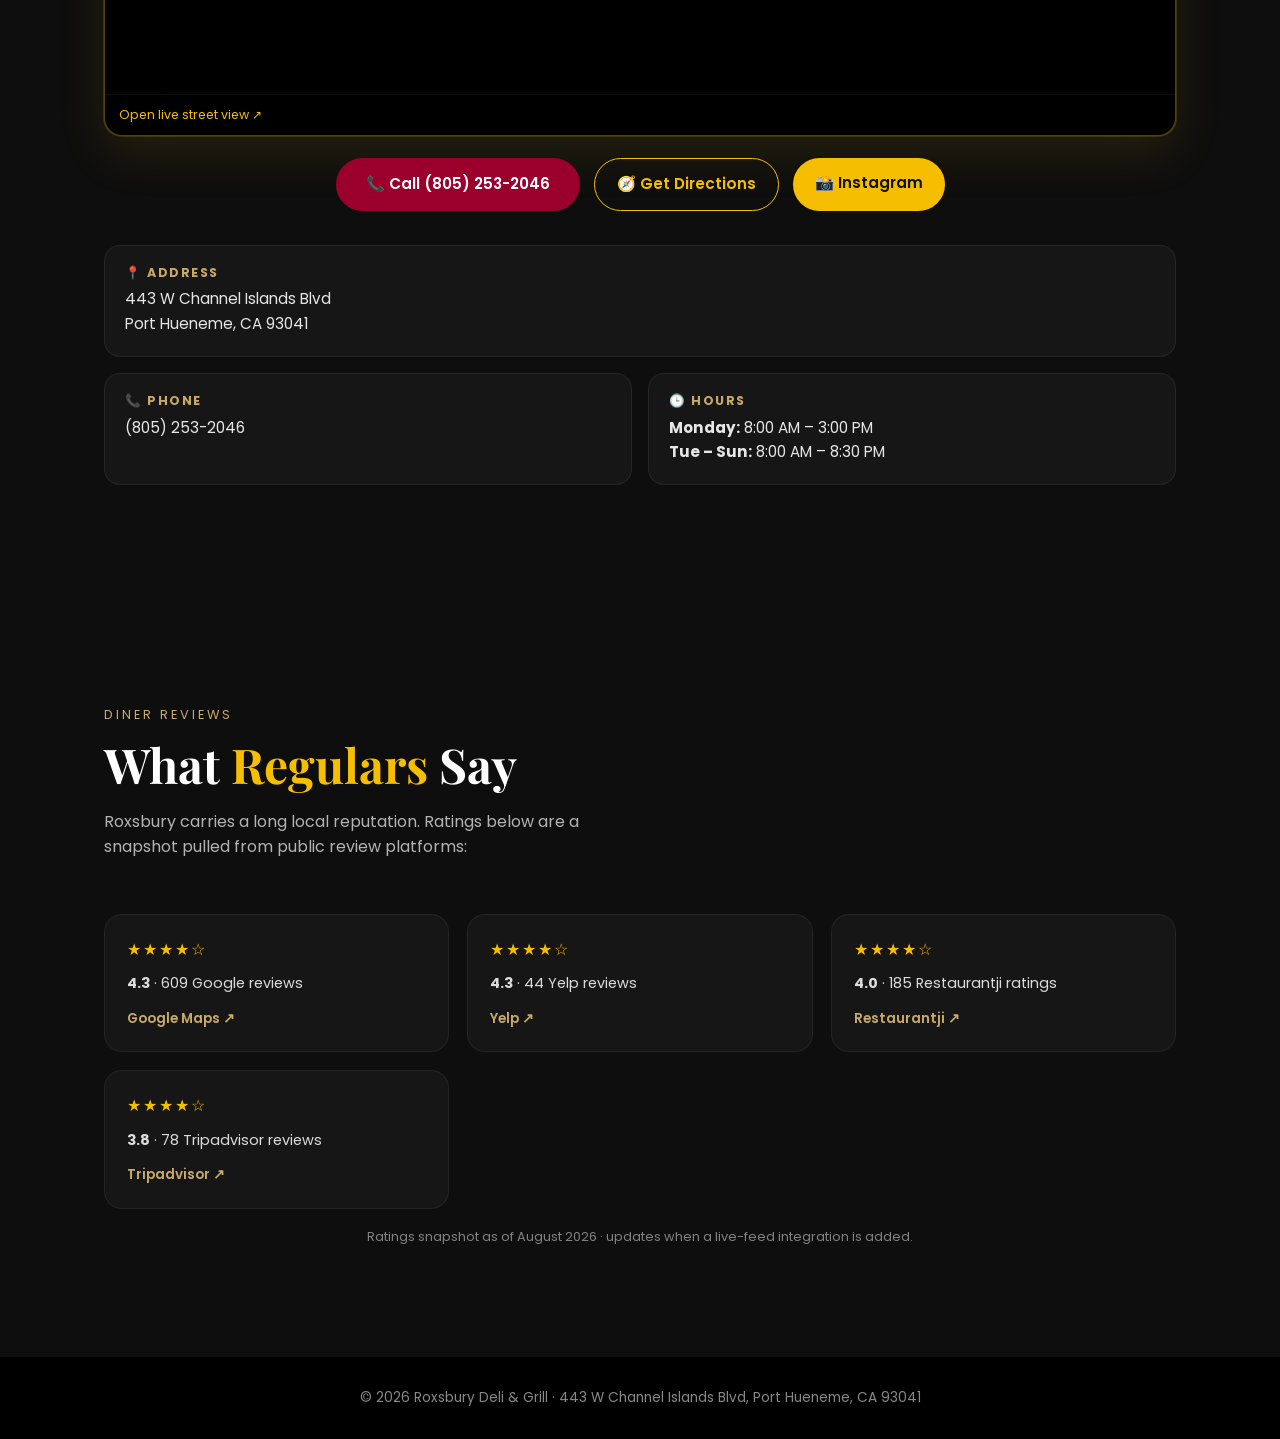
==== commit a8282e92: "Reviews: mark ratings as snapshot + 'as of August 2026' caption (future live-feed ready)" ====
--- a/index.html
+++ b/index.html
@@ -184,7 +184,7 @@
   <div class="wrap reveal">
     <div class="kicker">Diner Reviews</div>
     <h2 class="sec-title">What <span class="accent">Regulars</span> Say</h2>
-    <p style="color:var(--muted);max-width:54ch;margin-bottom:8px;">Roxsbury carries a long local reputation. Live ratings pulled from public review platforms:</p>
+    <p style="color:var(--muted);max-width:54ch;margin-bottom:8px;">Roxsbury carries a long local reputation. Ratings below are a snapshot pulled from public review platforms:</p>
     <div class="reviews">
       <div class="rcard">
         <div class="stars">★★★★☆</div>
@@ -207,6 +207,7 @@
         <h4><a href="https://www.tripadvisor.com/Restaurant_Review-g32915-d540392-Reviews-Roxsbury_Deli_Grill-Port_Hueneme_California.html" target="_blank" rel="noopener">Tripadvisor ↗</a></h4>
       </div>
     </div>
+    <p style="color:var(--muted);font-size:.8rem;margin-top:18px;text-align:center;opacity:.7;">Ratings snapshot as of August 2026 · updates when a live-feed integration is added.</p>
   </div>
 </section>
 
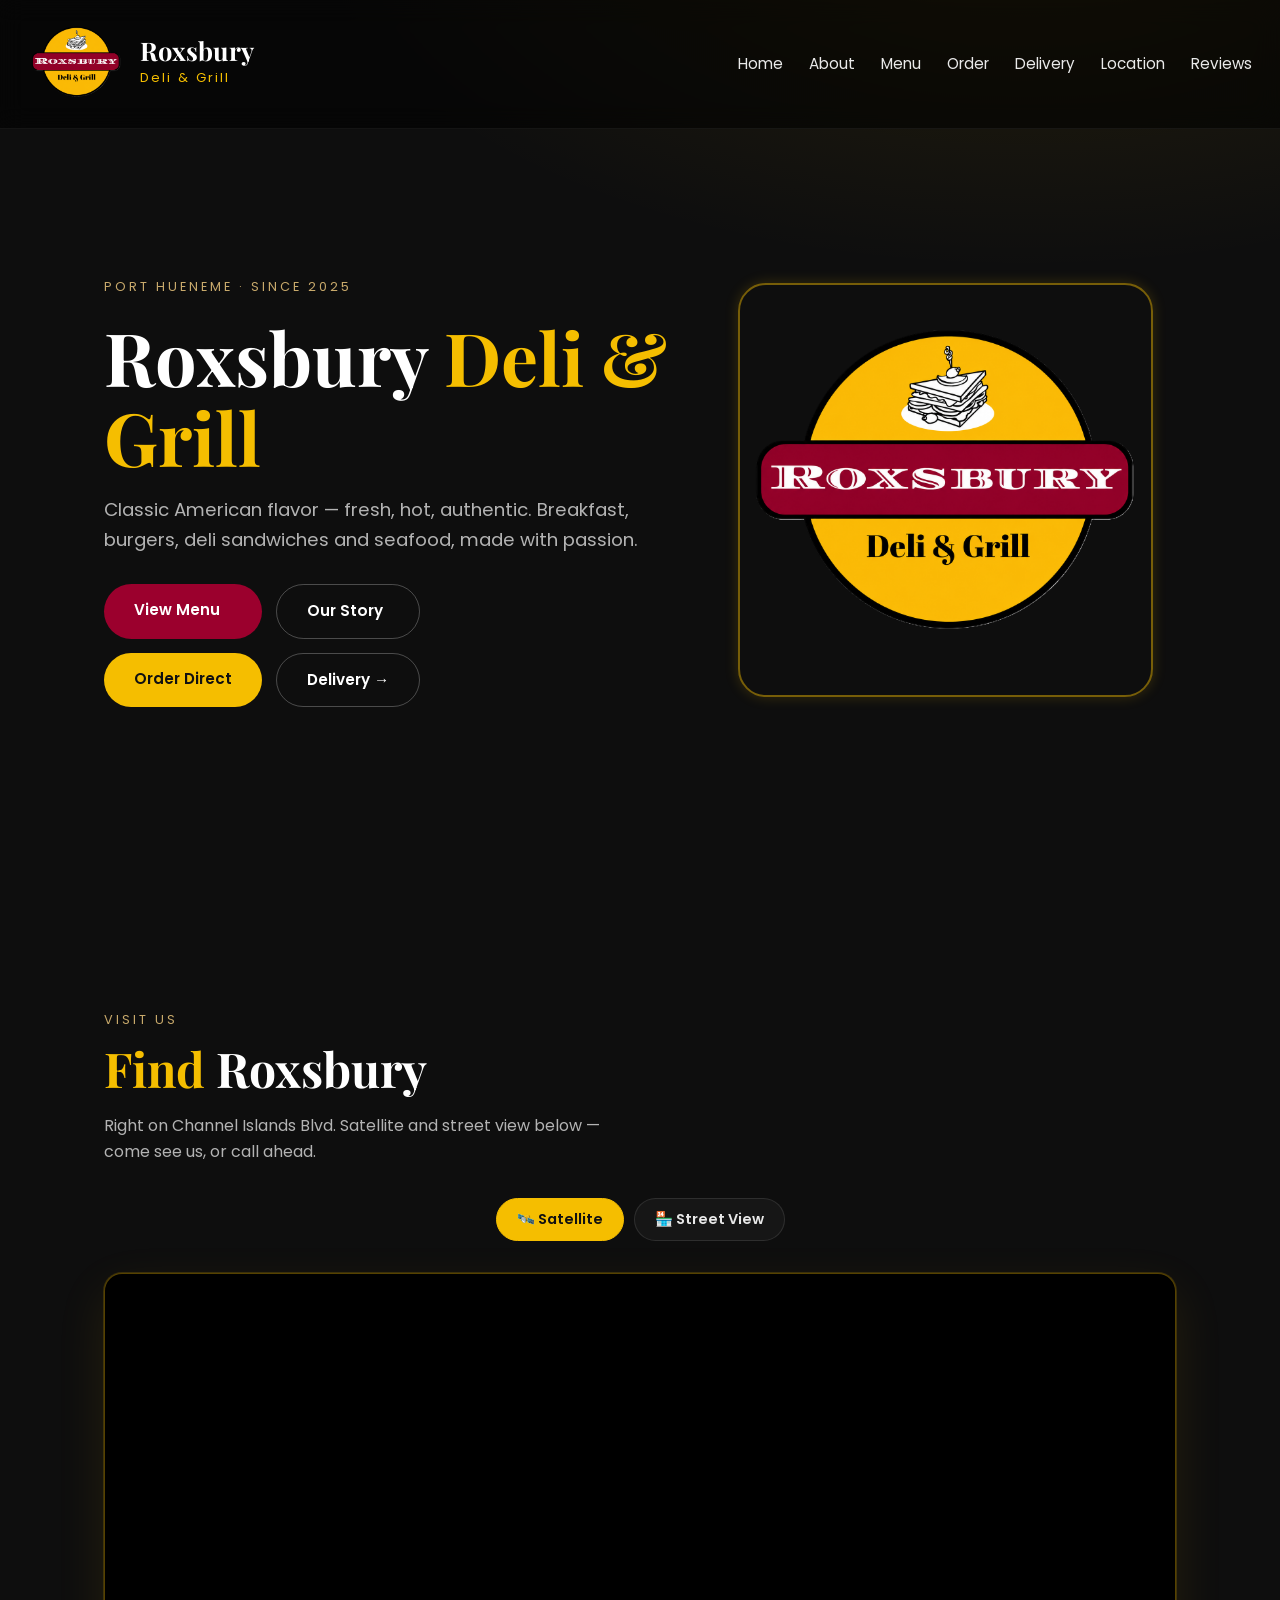
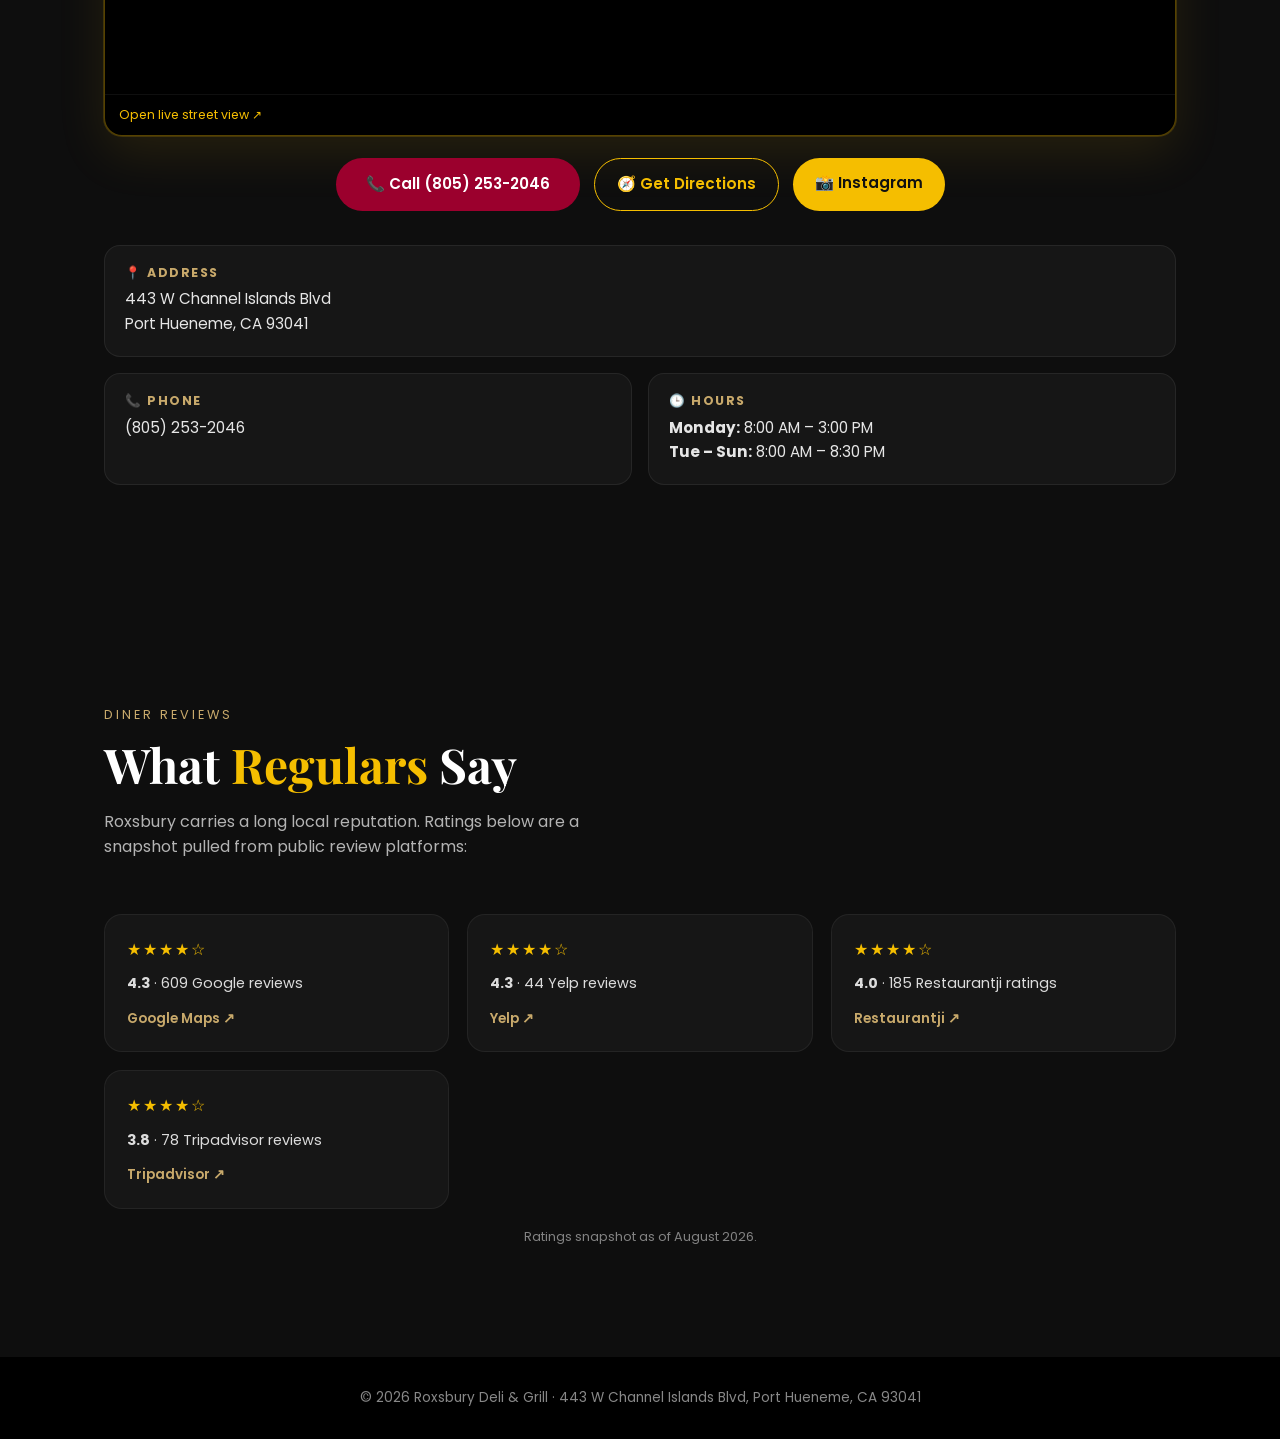
==== commit 88b1537a: "Reviews: drop live-feed note from snapshot caption" ====
--- a/index.html
+++ b/index.html
@@ -207,7 +207,7 @@
         <h4><a href="https://www.tripadvisor.com/Restaurant_Review-g32915-d540392-Reviews-Roxsbury_Deli_Grill-Port_Hueneme_California.html" target="_blank" rel="noopener">Tripadvisor ↗</a></h4>
       </div>
     </div>
-    <p style="color:var(--muted);font-size:.8rem;margin-top:18px;text-align:center;opacity:.7;">Ratings snapshot as of August 2026 · updates when a live-feed integration is added.</p>
+    <p style="color:var(--muted);font-size:.8rem;margin-top:18px;text-align:center;opacity:.7;">Ratings snapshot as of August 2026.</p>
   </div>
 </section>
 
